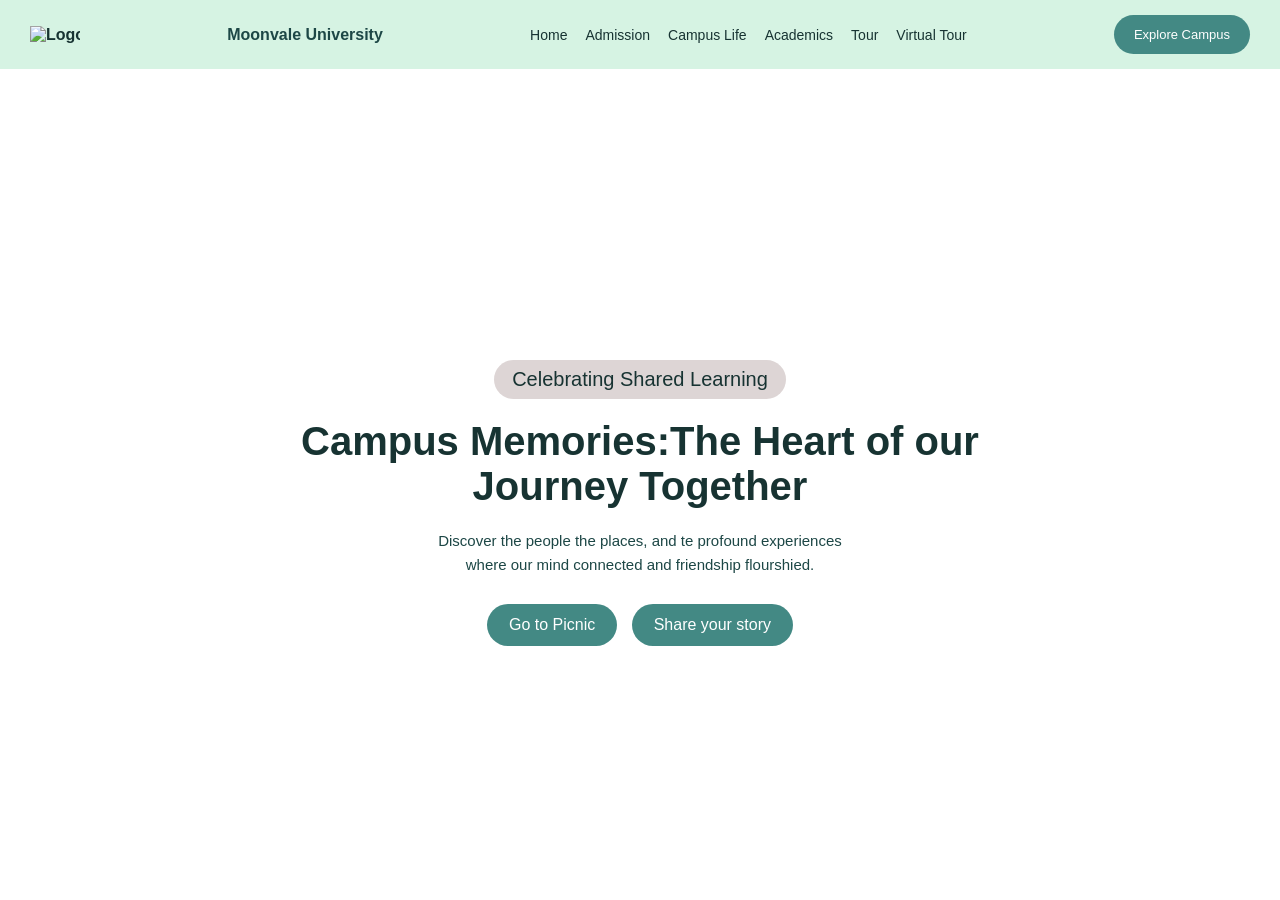
==== index.html @ 987cd826 "Add files via upload" ====
<!DOCTYPE html>
<html lang="en">
<head>
    <meta charset="UTF-8">
    <meta name="viewport" content="width=device-width, initial-scale=1.0">
    <title>Moonvale University</title>
    <link rel="stylesheet" href="style1.css">
</head>
<body>
    <header class="navbar">
        <a href="index.html" class="logo">
            <img src="image/logo.png" alt="Logo of University" width="50px">
        </a>
       <span><strong>Moonvale University</strong></span>
       <nav>
        <ul>
            <a href="index.html">Home</a>
            <a href="admission.html">Admission</a>
            <a href="campus.html">Campus Life</a>
            <a href="Academic.html">Academics</a>
            <a href="tour.html">Tour</a>
            <a href="virtualtour.html">Virtual Tour</a>
        </ul>
       </nav>
       <a href="working-on-it.html" class="explore-btn">
        Explore Campus
       </a>
    </header>
    <main class="hero">
        <div class="hero-content">
           <p class="tagline">
            Celebrating Shared Learning
           </p>
          <h1>Campus Memories:The Heart of our Journey Together</h1> 
          <p class="description">
            Discover the people the places, and te profound experiences
            <br class="description-break">
            where our mind connected and friendship flourshied.
          </p>
          <a href="picnic.html" class="secondary-btn">
            Go to Picnic
          </a>
          <a href="story.html" class="secondary-btn">
            Share your story
          </a>
        </div>
    </main>
    
</body>
</html>
---- style1.css ----
/* 1. Basic browser reset */
* {
    margin: 0;
    padding: 0;
    box-sizing: border-box;
}

body {
    font-family: Arial, Helvetica, sans-serif;
    color: #1d4746;
}

/* 2. Top navigation bar */
.navbar {
    display: flex;
    justify-content: space-between;
    align-items: center;
    gap: 20px;
    padding: 15px 30px;
    position: fixed;
    top: 0;
    left: 0;
    width: 100%;
    background-color: rgba(212, 243, 226, 0.95);
    z-index: 10;
}

/* 3. University logo and name */
.logo {
    display: flex;
    align-items: center;
    gap: 10px;
    color: #173332;
    text-decoration: none;
    font-weight: bold;
    white-space: nowrap;
}

.logo img {
    display: block;
    width: 50px;
    height: auto;
}

/* 4. Navigation links */
nav ul {
    display: flex;
    align-items: center;
    gap: 18px;
    list-style: none;
}

nav a {
    color: #173332;
    font-size: 14px;
    text-decoration: none;
}

nav a:hover {
    color: #438984;
}

/* 5. Explore Campus button */
.explore-btn {
    display: inline-block;
    padding: 12px 20px;
    border-radius: 25px;
    background-color: #438984;
    color: white;
    font-size: 13px;
    text-decoration: none;
    white-space: nowrap;
}

.explore-btn:hover,
.secondary-btn:hover {
    background-color: #286d67;
}

/* 6. Main hero area and background image */
.hero {
    min-height: 100vh;
    background-image: url("image/moonvale.png");
    background-size: cover;
    background-position: center;
    background-repeat: no-repeat;
    display: flex;
    justify-content: center;
    align-items: center;
    text-align: center;
    padding: 150px 20px 40px;
}

/* 7. Main text area */
.hero-content {
    width: 100%;
    max-width: 750px;
    margin: 0 auto;
}

.tagline {
    display: table;
    margin: 0 auto 20px;
    padding: 8px 18px;
    border-radius: 20px;
    background-color: rgb(221, 213, 213);
    color: #173332;
    font-size: 20px;
}

.hero h1 {
    margin-bottom: 20px;
    color: #173332;
    font-size: 40px;
}

.description {
    margin-bottom: 22px;
    font-size: 15px;
    line-height: 1.6;
}

/* 8. Buttons below the description */
.secondary-btn {
    display: inline-block;
    margin: 5px;
    padding: 12px 22px;
    border-radius: 25px;
    background-color: #438984;
    color: white;
    text-decoration: none;
}

/* 9. Keep the layout usable on narrower screens */
@media (max-width: 900px) {
    .navbar {
        flex-wrap: wrap;
        justify-content: center;
        padding: 12px 15px;
    }

    nav ul {
        flex-wrap: wrap;
        justify-content: center;
        gap: 12px;
    }

    .hero h1 {
        font-size: 32px;
    }
}
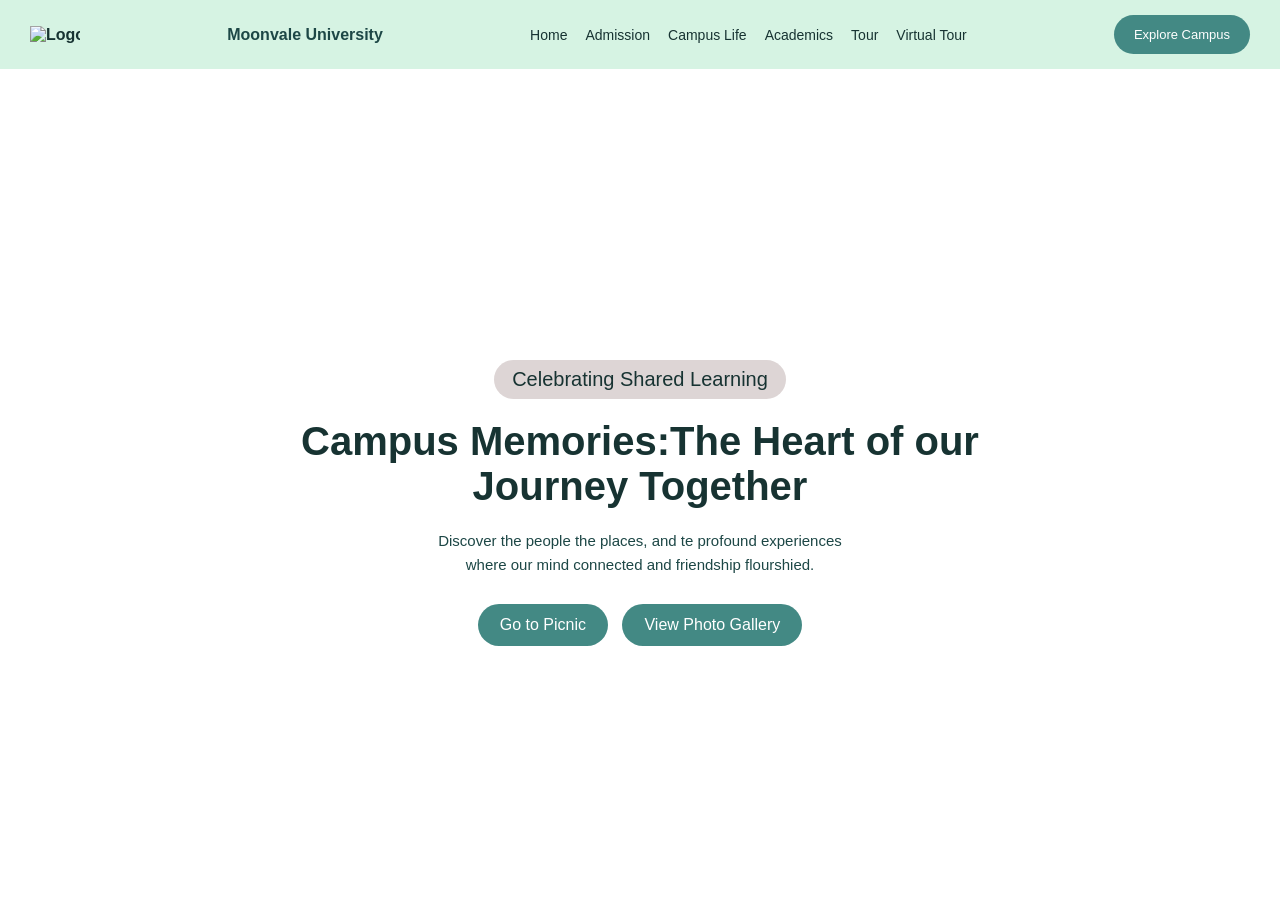
==== commit e2a49da9: "Update index.html" ====
--- a/index.html
+++ b/index.html
@@ -6,7 +6,7 @@
     <title>Moonvale University</title>
     <link rel="stylesheet" href="style1.css">
 </head>
-<body>
+<body class="hero">
     <header class="navbar">
         <a href="index.html" class="logo">
             <img src="image/logo.png" alt="Logo of University" width="50px">
@@ -22,11 +22,11 @@
             <a href="virtualtour.html">Virtual Tour</a>
         </ul>
        </nav>
-       <a href="working-on-it.html" class="explore-btn">
+       <a href="explore.html" class="explore-btn">
         Explore Campus
        </a>
     </header>
-    <main class="hero">
+    <main >
         <div class="hero-content">
            <p class="tagline">
             Celebrating Shared Learning
@@ -41,10 +41,10 @@
             Go to Picnic
           </a>
           <a href="story.html" class="secondary-btn">
-            Share your story
+             View Photo Gallery
           </a>
         </div>
     </main>
     
 </body>
-</html>+</html>
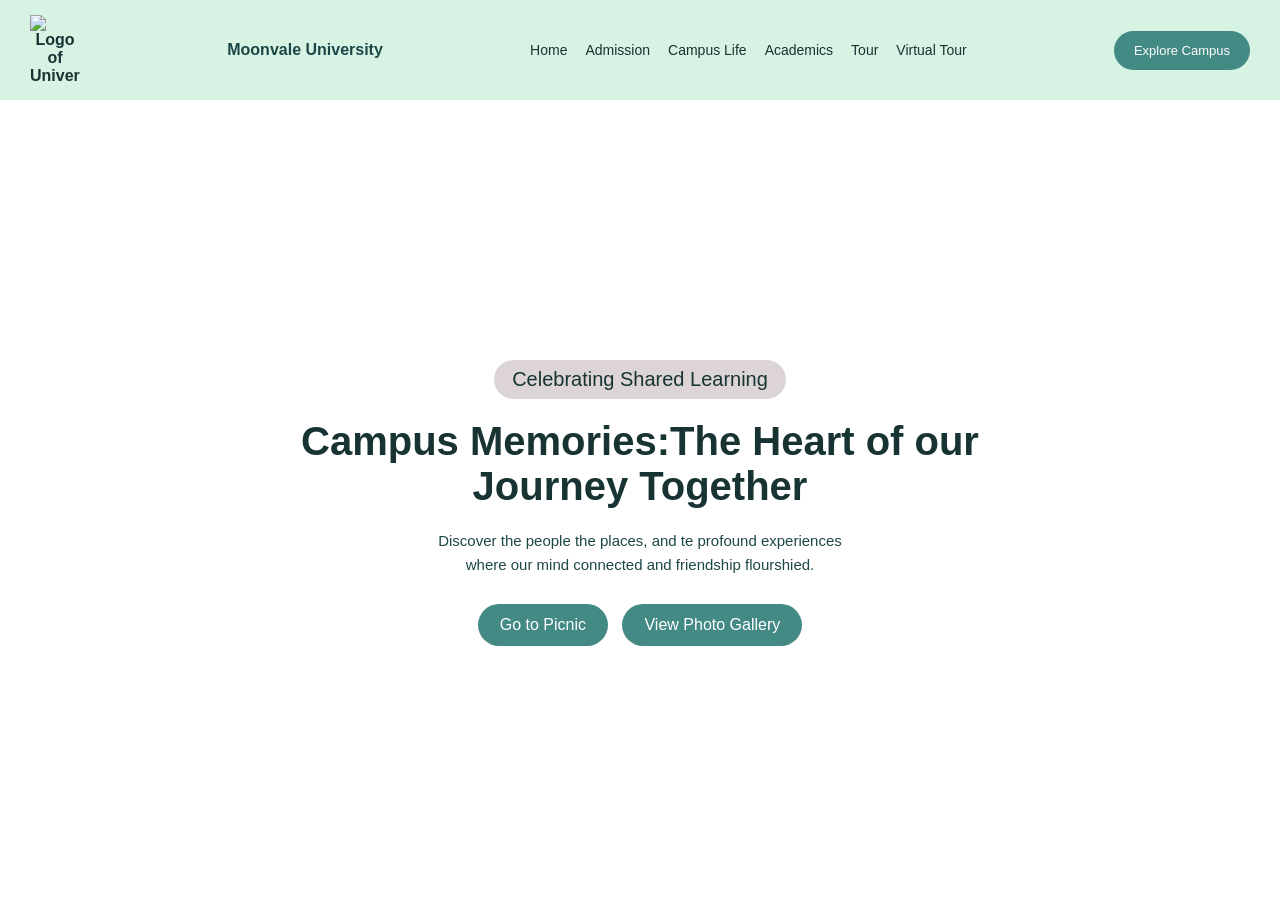
==== commit b65c3eb4: "Update index.html" ====
--- a/index.html
+++ b/index.html
@@ -17,7 +17,7 @@
             <a href="index.html">Home</a>
             <a href="admission.html">Admission</a>
             <a href="campus.html">Campus Life</a>
-            <a href="Academic.html">Academics</a>
+            <a href="academic.html">Academics</a>
             <a href="tour.html">Tour</a>
             <a href="virtualtour.html">Virtual Tour</a>
         </ul>
--- a/style1.css
+++ b/style1.css
@@ -1,4 +1,4 @@
-/* 1. Basic browser reset */
+
 * {
     margin: 0;
     padding: 0;
@@ -10,22 +10,21 @@
     color: #1d4746;
 }
 
-/* 2. Top navigation bar */
 .navbar {
     display: flex;
     justify-content: space-between;
     align-items: center;
-    gap: 20px;
+    
     padding: 15px 30px;
     position: fixed;
     top: 0;
     left: 0;
     width: 100%;
     background-color: rgba(212, 243, 226, 0.95);
-    z-index: 10;
+    
 }
 
-/* 3. University logo and name */
+
 .logo {
     display: flex;
     align-items: center;
@@ -33,7 +32,7 @@
     color: #173332;
     text-decoration: none;
     font-weight: bold;
-    white-space: nowrap;
+    
 }
 
 .logo img {
@@ -42,7 +41,7 @@
     height: auto;
 }
 
-/* 4. Navigation links */
+
 nav ul {
     display: flex;
     align-items: center;
@@ -60,7 +59,7 @@
     color: #438984;
 }
 
-/* 5. Explore Campus button */
+
 .explore-btn {
     display: inline-block;
     padding: 12px 20px;
@@ -69,15 +68,14 @@
     color: white;
     font-size: 13px;
     text-decoration: none;
-    white-space: nowrap;
+
 }
 
-.explore-btn:hover,
-.secondary-btn:hover {
+
+.secondary-btn {
     background-color: #286d67;
 }
 
-/* 6. Main hero area and background image */
 .hero {
     min-height: 100vh;
     background-image: url("image/moonvale.png");
@@ -91,7 +89,7 @@
     padding: 150px 20px 40px;
 }
 
-/* 7. Main text area */
+
 .hero-content {
     width: 100%;
     max-width: 750px;
@@ -120,7 +118,7 @@
     line-height: 1.6;
 }
 
-/* 8. Buttons below the description */
+
 .secondary-btn {
     display: inline-block;
     margin: 5px;
@@ -131,7 +129,7 @@
     text-decoration: none;
 }
 
-/* 9. Keep the layout usable on narrower screens */
+
 @media (max-width: 900px) {
     .navbar {
         flex-wrap: wrap;
@@ -139,13 +137,9 @@
         padding: 12px 15px;
     }
 
-    nav ul {
-        flex-wrap: wrap;
-        justify-content: center;
-        gap: 12px;
-    }
+    
 
     .hero h1 {
         font-size: 32px;
     }
-}+}
